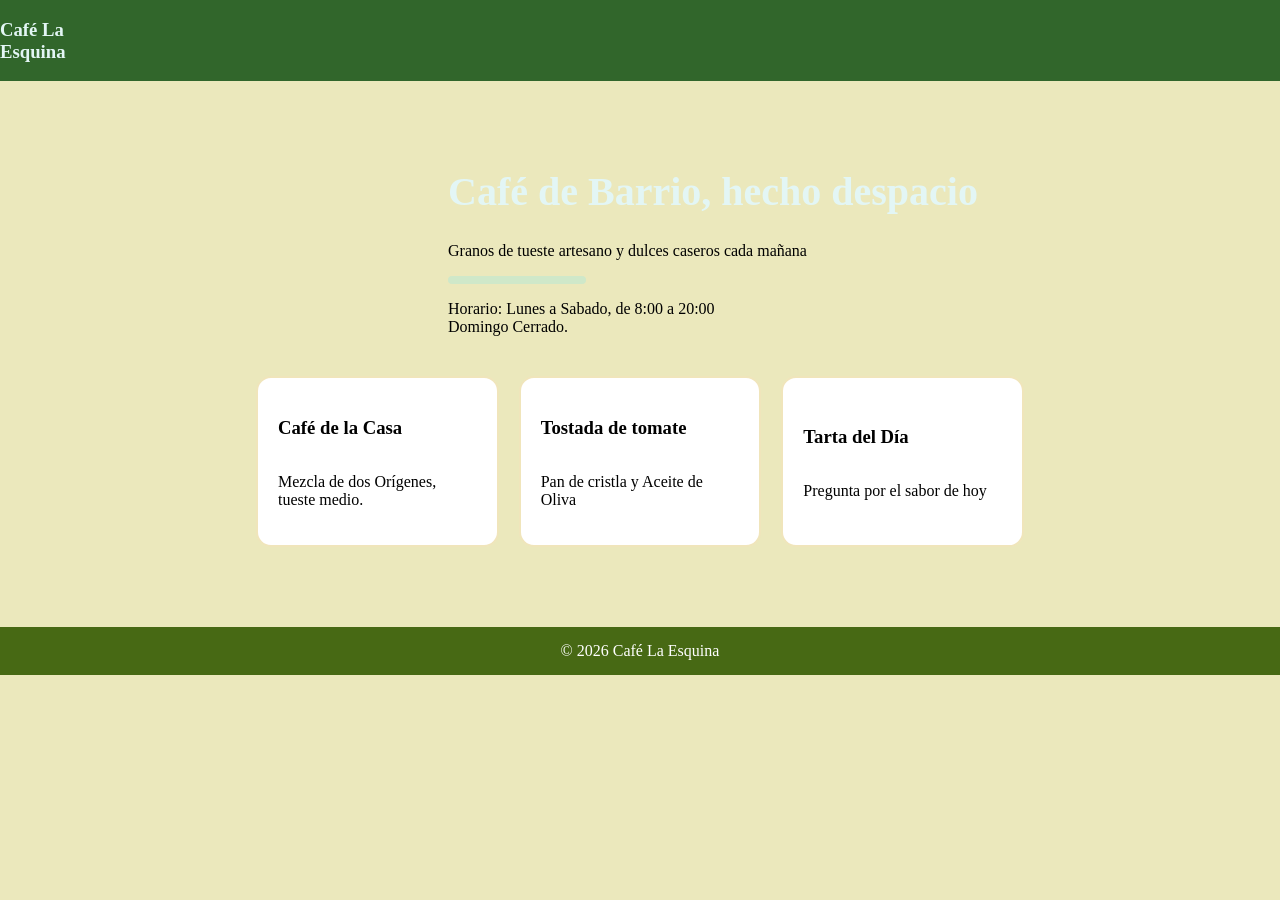
==== index.html @ c2f81238 "Merge remote-tracking branch 'origin/trabajo-kevin'" ====
<!DOCTYPE html>
<html lang="es">
<head>
  <meta charset="UTF-8">
  <meta name="viewport" content="width=device-width, initial-scale=1">
  <title>Café La Esquina</title>
  <link rel="stylesheet" href="css/index.css">
</head>
<body>
<div id="Cabecera" class="cabeza">
                    <h3>Café La Esquina</h3>
                    <nav class="navegacion">

                      <button id="btnModo" class="mi-boton">Modo Oscuro</button>
                    <a href="#" class="barrita-menu">Inicio</a>
                    <a href="./carta.html">Carta</a>
                    <a href="./contacto.html">Contacto</a>
                    <a href="./reservas.html">Reservas</a>

                    </nav>
</div>
  <!-- Aquí va la página -->
  <div class="espaciado-página">
    <h1>
      Café de Barrio, hecho despacio
    </h1>

    <p class="centro">
      Granos de tueste artesano y dulces caseros cada mañana
    </p>

    
    <!--Trabajo realizado por ELI-->
<!--Para el funcionamiento del Aviso Abierto Ahora/Cerrado Ahora -->
<div id="aviso-cafeteria" class="aviso"></div>
<!--Trabajo realizado por KEVIN-->
    <p>
      Horario: Lunes a Sabado, de 8:00 a 20:00 <br>
      Domingo Cerrado.
    </p>
  </div>

  <div class="tabla-tarjetas">

  <div class="tarjetas">
        <h3>
Café de la Casa
    </h3>

    <p>
  Mezcla de dos Orígenes, tueste medio.
    </p>
  </div>

    <div class="tarjetas">
    <h3>
      Tostada de tomate
    </h3>
    <p>
      Pan de cristla y Aceite de Oliva
    </p>
  </div>

    <div class="tarjetas">
    <h3>
      Tarta del Día
    </h3>
    <p>
      Pregunta por el sabor de hoy
    </p>
  </div>
  </div>
    </div> 
    
    
  <footer>
    © 2026 Café La Esquina
  </footer>
  <script src="js/index.js"></script>
</body>
</html>
---- css/index.css ----
/* Estilos de la web */
:root{
    --Amarillo-calido: #f0e5bb;
    --color-cabecera:#E3F6F5;
    --verde-bosque-dark: #145214dc;
    --verde-bosque: #5bd35f9f;
}

/* Aplicada una clase al input del formulario de contacto*/

.eli{
    width:20%;
    height:30px;
}

/* Aplicada una clase al boton enviar del formulario de contacto*/

.enviar{
    background-color: rgb(13, 68, 13);
    border:1px solid;
    border-radius:10px;
    padding:10px;
    color:white;
    font-family: Georgia, 'Times New Roman', Times, serif;
}

.aviso{
    background-color:#cfe8c9;
    width:130px;
    font-weight:bold;
    color:rgb(24, 92, 24);
    border-radius: 12px;
    padding:4px;
    display: flex;
    justify-content: center;
    font-size: 15px;
}
/* Estilos normales (modo claro) */
body {
    margin: 0%;
    background-color: #ebe8bc;
}

h1 {
    font-size: 2.5rem;
    color: var(--color-cabecera);
}

h2 {
    text-align: center;
    font-style: oblique;
}

/*TIUTLO DE LA PAGINA + EL MENU */
.cabeza {
        display: flex;
        align-items: center; /* Alinea verticalmente el logo y el título */
        text-decoration: none;
        gap: 500px;           /* Espacio entre el logo y el título */
        position: relative;  /* Necesario si prefieres posicionamiento absoluto */
        background-color: var(--verde-bosque-dark);
        color: var(--color-cabecera);
        }

.navegacion {
    margin-left: 800px;
    display: flex;
    gap: 30px;
    position: sticky;
    top: 0;
    z-index: 1000;
    /* ASEGÚRATE DE QUE NO TIENE ESTOS BORDES */
    border-bottom: none;
    box-shadow: none;
}

/* Y quita el subrayado a los enlaces por si acaso */
.navegacion a {
    text-decoration: none;
    color: white;
    justify-content: center;
}


input {
    font-size: 1.2rem;     /* Aumenta el tamaño del texto */
    padding: 10px 30px;  /* Aumenta el espacio interior (arriba/abajo y lados) */
    margin-left: 800px;
}

footer {
    display: flex;
    align-items: center;
    justify-content: center;
    margin-top: 80px;
    padding: 15px;
    background-color: rgba(57, 94, 6, 0.918);
    color: white;
}

.espaciado-página {
    align-items: center;
    justify-content: center;
    padding-top: 60px;
    padding-left: 35%;
}

/*ESTO ES DE ABIERTO AHORA EN LA PRIMERA PAGINA */

.verdecito {
    display: inline-block;
    width: fit-content;
    color: var(--verde-bosque-dark);
    font-weight: bold;
    background-color: var(--verde-bosque);
    border: 2px solid var(--verde-bosque);
    border-radius: 10px;
    padding: 5px 10px;
    margin-left: 105px;
    font-size: 18px;
}

/*TARJETAS DE LOS PRODUCTOS*/

.tarjetas {
    width: 100%;
    min-height: 100px;
    display: flex;
    flex-direction: column;
    justify-content: center;
    padding: 20px;
    background: white;
    border: 2px solid var(--Amarillo-calido);
    border-radius: 15px;
    color: black;
    box-sizing: border-box;
}

.tabla-tarjetas {
    width: 60%;
    margin: 40px auto;
    display: grid;
    grid-template-columns: repeat(auto-fit, minmax(220px, 1fr));
    gap: 20px;
}


/*BOTONES*/

.botones-centro {
    text-align: center;
    padding-top: 15px;
}

#btnTodo {
    padding: 10px 15px;
    font-size: 15px;
}

#btnCafe {
    border: 1px solid green;
    border-radius: 15px;
    padding: 10px 15px;
    font-size: 15px;
}


#btnDulce {
        border: 1px solid green;
    border-radius: 15px;
    padding: 10px 15px;
    font-size: 15px;
}


#btnSalado {
        border: 1px solid green;
    border-radius: 15px;
    padding: 10px 15px;
    font-size: 15px;
}

/*La categoria b-carta_superior se aplica a un article que abarca la parte superior de la página de la carta: el buscador, los botones de filtro y el aviso de la cantidad
de productos seleccionados*/

.b-Carta_superior {
    display: flex;
    flex-direction: column;
    margin-left: 20%;
    margin-right: 20%;
}

.b-Carta_superior h2 {
    font-size: 2.5rem;
}

.b-Carta_superior input {
    margin: 10px;
}

.b-Carta_superior>div {
    width: 70%;
    padding-left: 30%;
}


/*Trabaja el botón "todos". el botón de todos comienza ligeramente diferente al resto ya que indica que se han marcado
todos los productos*/
.b-Carta_superior div button:first-of-type {
  border: 2px solid green;
    background-color: #008000d7;
    color: white;
    border-radius: 15px;
    padding: 2%;
    font-family: Lato;
    font-size: 1.6rem;
    font-weight: 800;
    line-height: 2.4rem;
    letter-spacing: .03em;
    color: #fff;
}

/*Este estilo condiciona los botones*/
.b-Carta_superior div button:nth-child(n+2) {
    border: 1px solid green;
    border-radius: 15px;
    padding: 2%;
    font-family: Lato;
    font-size: 1.6rem;
    font-weight: 800;
    line-height: 2.4rem;
    letter-spacing: .03em;
}



/*BOTONES QUE ESTAN DENTRO DE LAS TERJETAS */

.botones-Añadir {
    background-color: white;
    border: 1px solid green;
    border-radius: 15px;
    padding: 10px 15px;
    font-size: 15px;
}

/*la clase b-carta_medio abarca los estilos que trabajan con las fichas de producto de la página de carta*/
.b-Carta_medio {
    display: flex;
    flex-wrap: wrap;
    justify-content: center;
    gap: 2%;
    background-color: rgba(12, 97, 12, 0.514);
    padding: 2%;
    margin-bottom: 0;
}

/*Este estilo, junto con el de tarjetas, definido más arriba condiciona las dimensiones de las fichas de producto*/
.b-Carta_medio div {
    padding: 0;
    flex-basis: 24%;
    margin-bottom: 2%;
    height: 80%;
    gap: 40%;
}

/*Cambiamos el estilo del título de las fichas de producto*/
.b-Carta_medio div h4:nth-child(n+0) {
    margin: 0;
    color: black;
    text-align: center;
    font-size: 1.7rem;
}

/*Cambiamos el estilo del precio dentro de las fichas de producto*/
.b-Carta_medio div p {
    color: #008000d7;
    font-weight: 800;
    margin: 0%;
    padding: 1%;
    text-align: center;
    font-size: 1.2rem;
    padding-left: 5%;
}

/*Cambiamos el estilo de los botones de las fichas de producto*/

.b-Carta_medio>div>button {
    margin: 0;
    width: 100%;
    color: black;
    background-color: rgba(240, 248, 255, 0.774);
}

.b-Carta_medio>div:hover {
    transform: scale(1.02);
    transition: 1s;
}

/* AVISO DEL PRODUCTO*/

#avisoProducto {
    text-align: center;
    font-size: 1.2rem;
}

/*PEDIDOS */
.pedidos {
    max-width: 350px;
    width: 100%;
    background-color: white;
    font-weight: bold;
    display: flex;
    flex-direction: column;
    align-items: stretch;
    justify-content: center;
    gap: 10px;
    padding: 20px;
    box-sizing: border-box;
    border: 1px solid wheat;
    border-radius: 6px;
    /*  AÑADE ESTO PARA CENTRARLA */
    margin: 50px auto; /* Centra horizontalmente y da un respiro arriba/abajo */
}

/* Ajustes para los textos y el botón */
.pedidos p {
    margin: 0;
    font-size: 14px;
}

.pedidos button {
    padding: 6px 10px;
    font-size: 13px;
    cursor: pointer;
    margin: 0 auto;
}
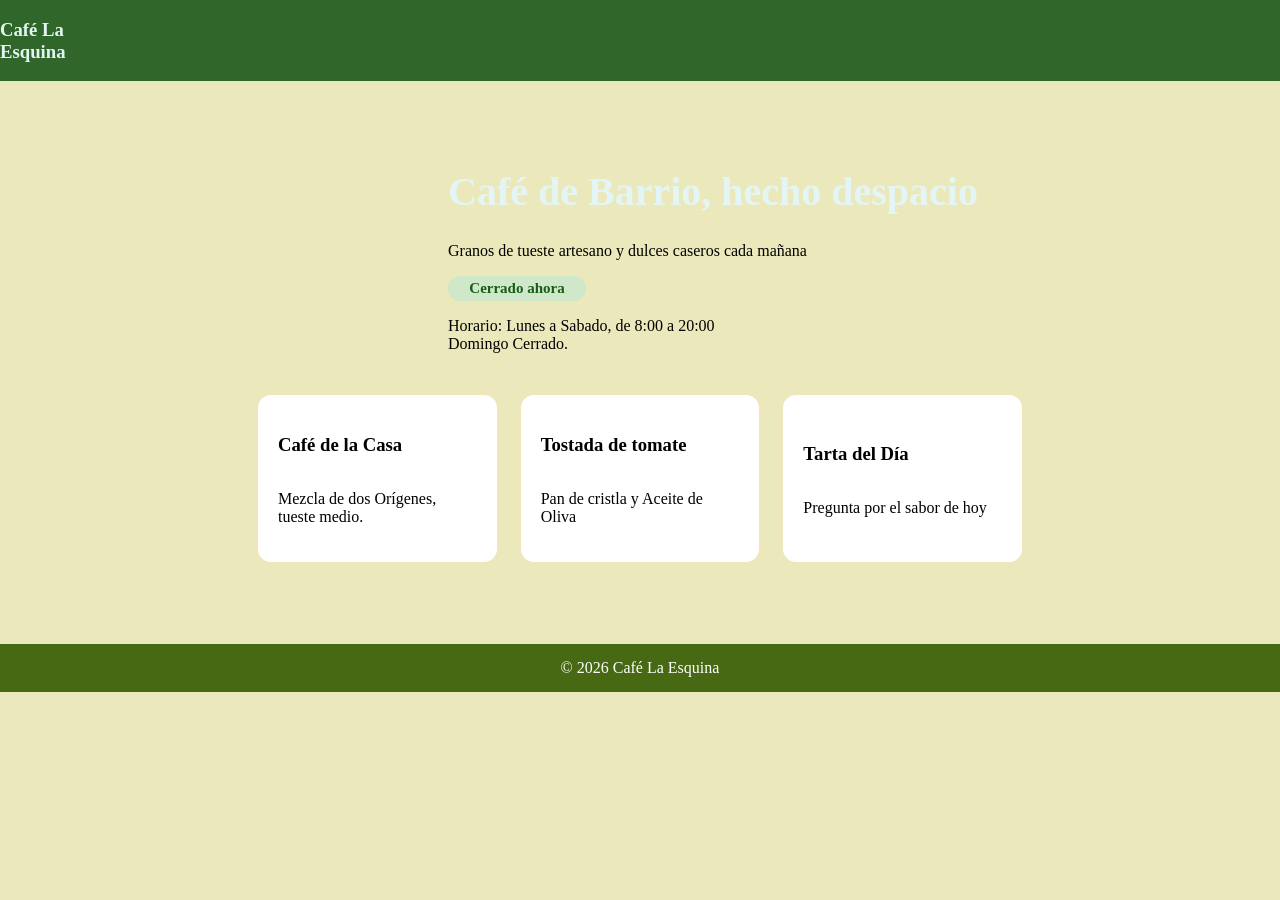
==== commit e2762ead: "Merge branch 'main' into trabajo-jesus" ====
--- a/index.html
+++ b/index.html
@@ -5,13 +5,15 @@
   <meta name="viewport" content="width=device-width, initial-scale=1">
   <title>Café La Esquina</title>
   <link rel="stylesheet" href="css/index.css">
+		<link rel="stylesheet" href="css/tema-oscuro.css">
 </head>
 <body>
 <div id="Cabecera" class="cabeza">
                     <h3>Café La Esquina</h3>
                     <nav class="navegacion">
 
-                      <button id="btnModo" class="mi-boton">Modo Oscuro</button>
+                    <button class="tema-oscuro">Tema Oscuro</button>
+                    <a href="#">Inicio</a>
                     <a href="#" class="barrita-menu">Inicio</a>
                     <a href="./carta.html">Carta</a>
                     <a href="./contacto.html">Contacto</a>
@@ -70,12 +72,13 @@
     </p>
   </div>
   </div>
-    </div> 
-    
-    
+    </div>
+
+
   <footer>
     © 2026 Café La Esquina
   </footer>
+		<script src="js/tema-oscuro.js"></script>
   <script src="js/index.js"></script>
 </body>
 </html>
--- a/css/index.css
+++ b/css/index.css
@@ -65,13 +65,13 @@
 .navegacion {
     margin-left: 800px;
     display: flex;
-    gap: 30px;
+    gap: 30px; 
     position: sticky;
     top: 0;
     z-index: 1000;
     /* ASEGÚRATE DE QUE NO TIENE ESTOS BORDES */
-    border-bottom: none;
-    box-shadow: none;
+    border-bottom: none; 
+    box-shadow: none;    
 }
 
 /* Y quita el subrayado a los enlaces por si acaso */
@@ -81,6 +81,11 @@
     justify-content: center;
 }
 
+    /*AQUI ES UNICAMENTE LA PUTA BARRITA INDICADORA COÑO*/
+a.barrita-menu {
+    border-bottom: 2px solid white;
+    padding-bottom: 2px;
+}
 
 input {
     font-size: 1.2rem;     /* Aumenta el tamaño del texto */
@@ -153,6 +158,10 @@
 }
 
 #btnTodo {
+    border: 2px solid green;
+    background-color: #008000d7;
+    color: white;
+    border-radius: 15px;
     padding: 10px 15px;
     font-size: 15px;
 }
--- a/css/tema-oscuro.css
+++ b/css/tema-oscuro.css
@@ -0,0 +1,62 @@
+:root {
+	--fondo-m-oscuro: #121212;
+	--texto-m-oscuro: #ffffff;
+}
+
+body.oscuro {
+	background-color: var(--fondo-m-oscuro);
+	color: var(--texto-m-oscuro);
+}
+
+body.oscuro h2,
+body.oscuro h4,
+body.oscuro .h1-jesus,
+body.oscuro .p-jesus {
+	color: var(--texto-m-oscuro);
+}
+
+body.oscuro .tarjetas {
+	background: var(--fondo-m-oscuro);
+	color:  var(--texto-m-oscuro);
+	border-color: #3a3a3a;
+}
+
+body.oscuro .tarjetas h4,
+body.oscuro .tarjetas h3 {
+	color: var(--texto-m-oscuro);
+}
+
+body.oscuro .pedidos {
+	background-color: var(--fondo-m-oscuro);
+	color: var(--texto-m-oscuro);
+	border-color: #3a3a3a;
+}
+
+body.oscuro input,
+body.oscuro select,
+body.oscuro textarea {
+	background-color: var(--fondo-m-oscuro);
+	color: var(--texto-m-oscuro);
+	border: 1px solid #555;
+}
+
+body.oscuro button {
+	background-color: var(--fondo-m-oscuro);
+	color: #f1f1f1;
+	border: 1px solid #5bd35f;
+}
+
+body.oscuro .enviar,
+body.oscuro .reservar-jesus {
+	background-color: #145214;
+	color: var(--texto-m-oscuro);
+}
+
+body.oscuro #info-reserva-jesus {
+	color: #7fe08a;
+}
+
+body.oscuro .aviso {
+	background-color: #1f3a1f;
+	color: #9be8a3;
+}
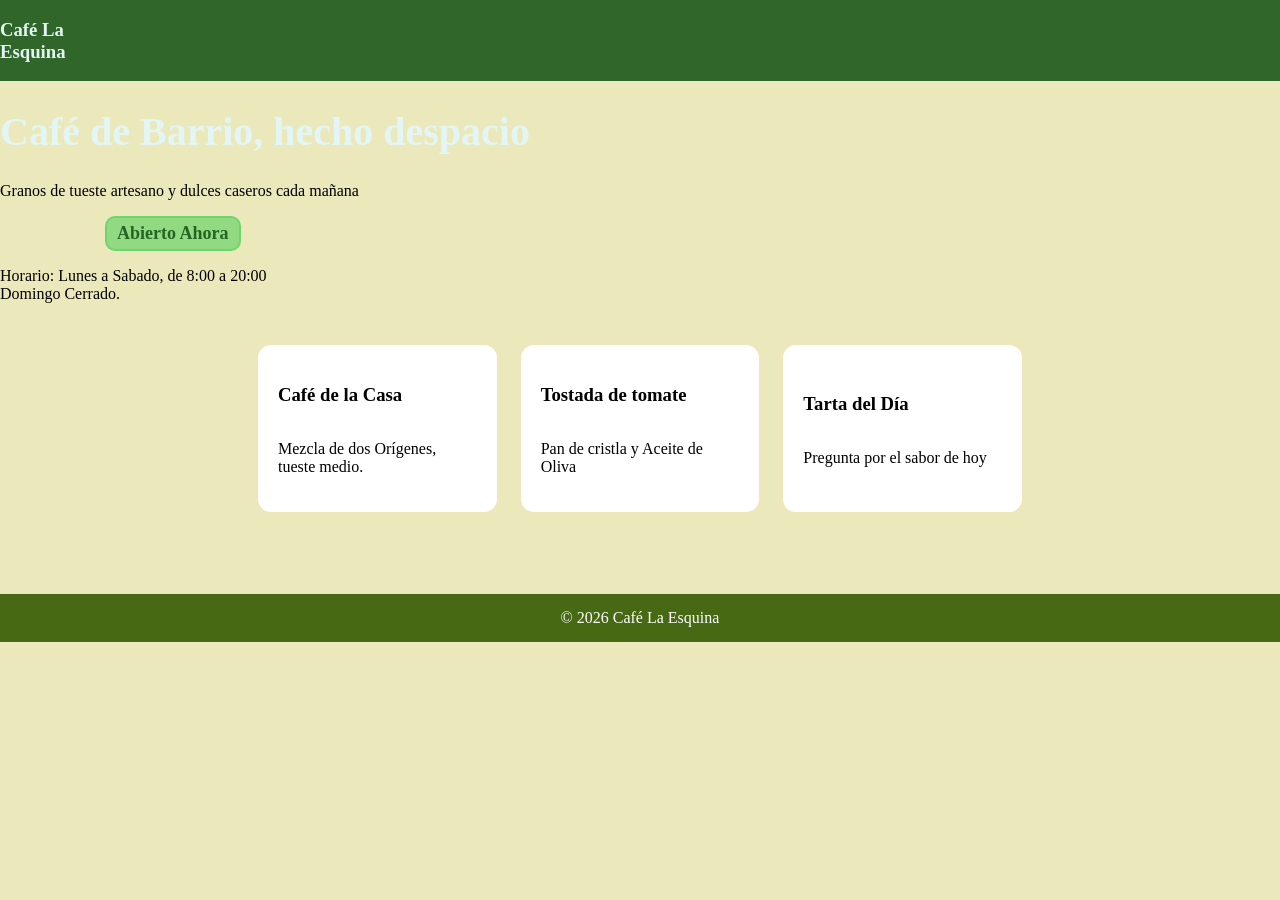
==== commit 5e22cc0f: "index.css ruta del css cambiado" ====
--- a/index.html
+++ b/index.html
@@ -5,24 +5,22 @@
   <meta name="viewport" content="width=device-width, initial-scale=1">
   <title>Café La Esquina</title>
   <link rel="stylesheet" href="css/index.css">
-		<link rel="stylesheet" href="css/tema-oscuro.css">
 </head>
 <body>
 <div id="Cabecera" class="cabeza">
                     <h3>Café La Esquina</h3>
                     <nav class="navegacion">
 
-                    <button class="tema-oscuro">Tema Oscuro</button>
-                    <a href="#">Inicio</a>
+                      <button id="btnModo" class="mi-boton">Modo Oscuro</button>
                     <a href="#" class="barrita-menu">Inicio</a>
                     <a href="./carta.html">Carta</a>
                     <a href="./contacto.html">Contacto</a>
-                    <a href="./reservas.html">Reservas</a>
+                    <a href="./Reservas.html">Reservas</a>
 
                     </nav>
 </div>
   <!-- Aquí va la página -->
-  <div class="espaciado-página">
+  <div class="espaciado-pagina">
     <h1>
       Café de Barrio, hecho despacio
     </h1>
@@ -32,10 +30,10 @@
     </p>
 
     
-    <!--Trabajo realizado por ELI-->
-<!--Para el funcionamiento del Aviso Abierto Ahora/Cerrado Ahora -->
-<div id="aviso-cafeteria" class="aviso"></div>
-<!--Trabajo realizado por KEVIN-->
+    <div class="verdecito">
+    Abierto Ahora
+    </div>
+
     <p>
       Horario: Lunes a Sabado, de 8:00 a 20:00 <br>
       Domingo Cerrado.
@@ -72,13 +70,12 @@
     </p>
   </div>
   </div>
-    </div>
-
-
+    </div> 
+    
+    
   <footer>
     © 2026 Café La Esquina
   </footer>
-		<script src="js/tema-oscuro.js"></script>
-  <script src="js/index.js"></script>
+  <script src="js/main.js"></script>
 </body>
 </html>
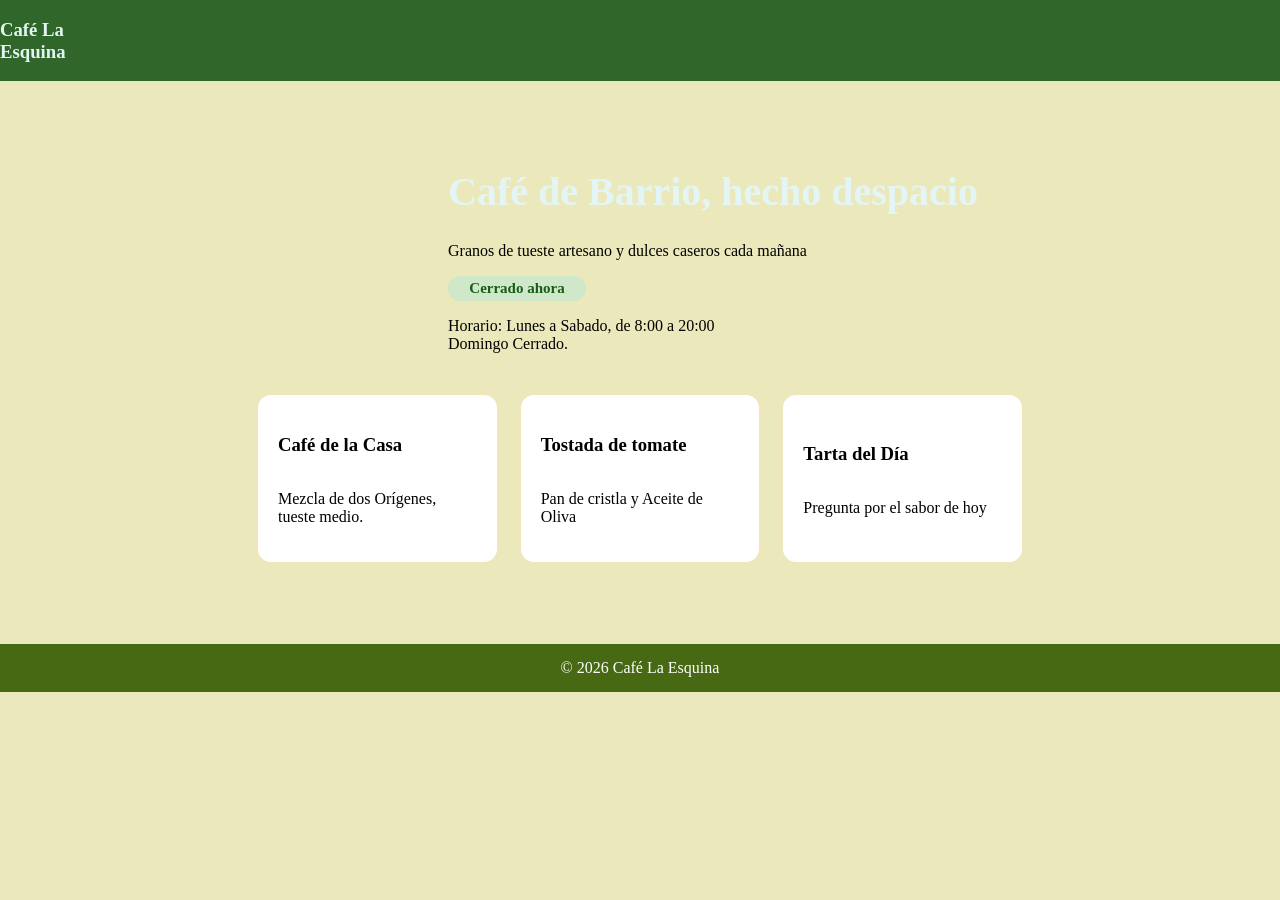
==== commit a06cec4d: "Merge branch 'main' into trabajo-kevin" ====
--- a/index.html
+++ b/index.html
@@ -5,22 +5,23 @@
   <meta name="viewport" content="width=device-width, initial-scale=1">
   <title>Café La Esquina</title>
   <link rel="stylesheet" href="css/index.css">
+		<link rel="stylesheet" href="css/tema-oscuro.css">
 </head>
 <body>
 <div id="Cabecera" class="cabeza">
                     <h3>Café La Esquina</h3>
                     <nav class="navegacion">
 
-                      <button id="btnModo" class="mi-boton">Modo Oscuro</button>
+                    <button class="tema-oscuro">Tema Oscuro</button>
                     <a href="#" class="barrita-menu">Inicio</a>
                     <a href="./carta.html">Carta</a>
                     <a href="./contacto.html">Contacto</a>
-                    <a href="./Reservas.html">Reservas</a>
+                    <a href="./reservas.html">Reservas</a>
 
                     </nav>
 </div>
   <!-- Aquí va la página -->
-  <div class="espaciado-pagina">
+  <div class="espaciado-página">
     <h1>
       Café de Barrio, hecho despacio
     </h1>
@@ -30,10 +31,10 @@
     </p>
 
     
-    <div class="verdecito">
-    Abierto Ahora
-    </div>
-
+    <!--Trabajo realizado por ELI-->
+<!--Para el funcionamiento del Aviso Abierto Ahora/Cerrado Ahora -->
+<div id="aviso-cafeteria" class="aviso"></div>
+<!--Trabajo realizado por KEVIN-->
     <p>
       Horario: Lunes a Sabado, de 8:00 a 20:00 <br>
       Domingo Cerrado.
@@ -70,12 +71,13 @@
     </p>
   </div>
   </div>
-    </div> 
-    
-    
+    </div>
+
+
   <footer>
     © 2026 Café La Esquina
   </footer>
-  <script src="js/main.js"></script>
+		<script src="js/tema-oscuro.js"></script>
+  <script src="js/index.js"></script>
 </body>
 </html>
--- a/css/tema-oscuro.css
+++ b/css/tema-oscuro.css
@@ -0,0 +1,62 @@
+:root {
+	--fondo-m-oscuro: #121212;
+	--texto-m-oscuro: #ffffff;
+}
+
+body.oscuro {
+	background-color: var(--fondo-m-oscuro);
+	color: var(--texto-m-oscuro);
+}
+
+body.oscuro h2,
+body.oscuro h4,
+body.oscuro .h1-jesus,
+body.oscuro .p-jesus {
+	color: var(--texto-m-oscuro);
+}
+
+body.oscuro .tarjetas {
+	background: var(--fondo-m-oscuro);
+	color:  var(--texto-m-oscuro);
+	border-color: #3a3a3a;
+}
+
+body.oscuro .tarjetas h4,
+body.oscuro .tarjetas h3 {
+	color: var(--texto-m-oscuro);
+}
+
+body.oscuro .pedidos {
+	background-color: var(--fondo-m-oscuro);
+	color: var(--texto-m-oscuro);
+	border-color: #3a3a3a;
+}
+
+body.oscuro input,
+body.oscuro select,
+body.oscuro textarea {
+	background-color: var(--fondo-m-oscuro);
+	color: var(--texto-m-oscuro);
+	border: 1px solid #555;
+}
+
+body.oscuro button {
+	background-color: var(--fondo-m-oscuro);
+	color: #f1f1f1;
+	border: 1px solid #5bd35f;
+}
+
+body.oscuro .enviar,
+body.oscuro .reservar-jesus {
+	background-color: #145214;
+	color: var(--texto-m-oscuro);
+}
+
+body.oscuro #info-reserva-jesus {
+	color: #7fe08a;
+}
+
+body.oscuro .aviso {
+	background-color: #1f3a1f;
+	color: #9be8a3;
+}
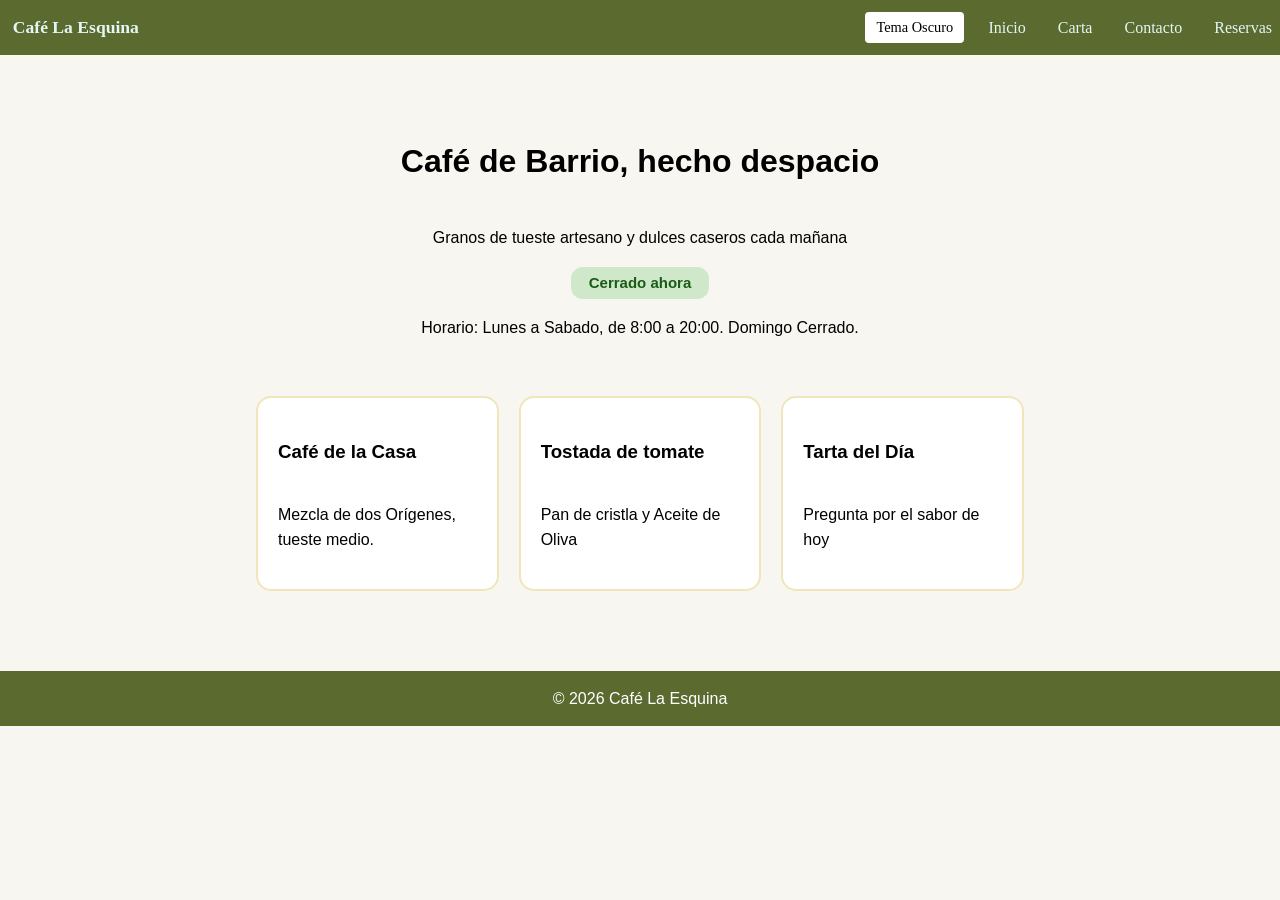
==== commit dea4ce8f: "Add files via upload" ====
--- a/index.html
+++ b/index.html
@@ -1,83 +1,64 @@
 <!DOCTYPE html>
 <html lang="es">
+
 <head>
   <meta charset="UTF-8">
   <meta name="viewport" content="width=device-width, initial-scale=1">
   <title>Café La Esquina</title>
   <link rel="stylesheet" href="css/index.css">
-		<link rel="stylesheet" href="css/tema-oscuro.css">
+  <link rel="stylesheet" href="css/tema-oscuro.css">
 </head>
+
 <body>
-<div id="Cabecera" class="cabeza">
-                    <h3>Café La Esquina</h3>
-                    <nav class="navegacion">
+		<div id="Cabecera" class="cabeza">
+			<h3>Café La Esquina</h3>
+			<nav class="navegacion">
+				<button class="tema-oscuro">Tema Oscuro</button>
+				<a href="index.html">Inicio</a>
+				<a href="carta.html">Carta</a>
+				<a href="contacto.html">Contacto</a>
+				<a href="reservas.html" class="barrita-menu">Reservas</a>
+			</nav>
+		</div>
 
-                    <button class="tema-oscuro">Tema Oscuro</button>
-                    <a href="#" class="barrita-menu">Inicio</a>
-                    <a href="./carta.html">Carta</a>
-                    <a href="./contacto.html">Contacto</a>
-                    <a href="./reservas.html">Reservas</a>
 
-                    </nav>
-</div>
+    
   <!-- Aquí va la página -->
   <div class="espaciado-página">
-    <h1>
-      Café de Barrio, hecho despacio
-    </h1>
+    <h1> Café de Barrio, hecho despacio</h1>
 
-    <p class="centro">
-      Granos de tueste artesano y dulces caseros cada mañana
-    </p>
+    <p class="centro">Granos de tueste artesano y dulces caseros cada mañana</p>
 
-    
     <!--Trabajo realizado por ELI-->
-<!--Para el funcionamiento del Aviso Abierto Ahora/Cerrado Ahora -->
-<div id="aviso-cafeteria" class="aviso"></div>
-<!--Trabajo realizado por KEVIN-->
-    <p>
-      Horario: Lunes a Sabado, de 8:00 a 20:00 <br>
-      Domingo Cerrado.
+    <!--Para el funcionamiento del Aviso Abierto Ahora/Cerrado Ahora -->
+    <div id="aviso-cafeteria" class="aviso"></div>
+    <!--Trabajo realizado por KEVIN-->
+    <p>Horario: Lunes a Sabado, de 8:00 a 20:00. Domingo Cerrado.
     </p>
   </div>
 
   <div class="tabla-tarjetas">
 
-  <div class="tarjetas">
-        <h3>
-Café de la Casa
-    </h3>
+    <div class="tarjetas">
+      <h3>Café de la Casa</h3>
+      <p>Mezcla de dos Orígenes, tueste medio.</p>
+    </div>
 
-    <p>
-  Mezcla de dos Orígenes, tueste medio.
-    </p>
+    <div class="tarjetas">
+      <h3>Tostada de tomate</h3>
+      <p>Pan de cristla y Aceite de Oliva</p>
+    </div>
+
+    <div class="tarjetas">
+      <h3>Tarta del Día</h3>
+      <p>Pregunta por el sabor de hoy</p>
+    </div>
   </div>
 
-    <div class="tarjetas">
-    <h3>
-      Tostada de tomate
-    </h3>
-    <p>
-      Pan de cristla y Aceite de Oliva
-    </p>
-  </div>
 
-    <div class="tarjetas">
-    <h3>
-      Tarta del Día
-    </h3>
-    <p>
-      Pregunta por el sabor de hoy
-    </p>
-  </div>
-  </div>
-    </div>
-
-
-  <footer>
-    © 2026 Café La Esquina
-  </footer>
-		<script src="js/tema-oscuro.js"></script>
+  <footer>© 2026 Café La Esquina</footer>
+  <script src="js/tema-oscuro.js"></script>
   <script src="js/index.js"></script>
 </body>
-</html>
+
+</html>
--- a/css/index.css
+++ b/css/index.css
@@ -1,129 +1,157 @@
+/* DISEÑO PARA TABLETS Y MÓVILES */
+
+@media (max-width: 768px) {
+    .cabeza {
+        flex-direction: column;
+        align-items: flex-start;
+        padding: 2%;
+    }
+    .cabeza h1 {
+        text-align: left;
+    }
+    .navegacion {
+        justify-content: flex-start;
+        width: 100%;
+        margin-left: 0;
+        gap: 0.5rem;
+    }
+    .espaciado-página {
+        padding: 3%;
+    }
+    .tarjetas,
+    .productos {
+        flex-direction: column;
+    }
+}
+
+/* MÓVILES PEQUEÑOS */
+
+@media (max-width: 480px) {
+    .cabeza {
+        padding: 3%;
+    }
+    .navegacion {
+        gap: 0.25rem;
+    }
+    .navegacion a {
+        padding: 0.4rem;
+    }
+    input,
+    select,
+    textarea,
+    button {
+        width: 100%;
+    }
+    input[type="checkbox"],
+    input[type="radio"] {
+        width: auto;
+    }
+}
+
+
 /* Estilos de la web */
-:root{
+:root {
     --Amarillo-calido: #f0e5bb;
-    --color-cabecera:#E3F6F5;
+    --color-cabecera: #E3F6F5;
     --verde-bosque-dark: #145214dc;
     --verde-bosque: #5bd35f9f;
+    --color-fondo: #f8f6f0;
 }
 
-/* Aplicada una clase al input del formulario de contacto*/
 
-.eli{
-    width:20%;
-    height:30px;
+/*Estilo de eli que afecta al cuerpo*/
+body {
+    margin: 0;
+    padding: 0;
+    background-color: var(--color-fondo);
+    color: var(--color-texto);
+    font-family: Arial, sans-serif;
+    line-height: 1.6;
 }
 
-/* Aplicada una clase al boton enviar del formulario de contacto*/
+/* CABECERA */
+.cabeza {
+    display: flex;
+    align-items: center;
+    justify-content: space-between;
+    flex-wrap: wrap;
+    width: 100%;
+    height: 55px;
+    margin: 0;
+    padding: 0;
+    background-color: #5B6B2F;
+    color: var(--color-cabecera);
+    gap: 1rem;
+}
 
-.enviar{
-    background-color: rgb(13, 68, 13);
-    border:1px solid;
-    border-radius:10px;
-    padding:10px;
-    color:white;
+.cabeza h3 {
+    margin: 0;
+    padding: 0;
+    margin-left: 1%;
+    font-family: Georgia, 'Times New Roman', Times, serif;
+    font-size: 110%;
+}
+
+/* BARRA DE NAVEGACIÓN */
+.navegacion {
+    display: flex;
+    align-items: center;
+    justify-content: flex-end;
+    flex-wrap: wrap;
+    gap: 1rem;
+    padding: 0;
+    Font-family: Georgia, 'Times New Roman', Times, serif;
+}
+
+button {
+    padding: 0.25rem 0.70rem;
+    border: none;
+    border-radius: 4px;
+    background-color: white;
+    color: black;
+    font: inherit;
+    cursor: pointer;
+    font-size: 90%;
     font-family: Georgia, 'Times New Roman', Times, serif;
 }
 
-.aviso{
-    background-color:#cfe8c9;
-    width:130px;
-    font-weight:bold;
-    color:rgb(24, 92, 24);
+
+.navegacion a {
+    display: inline-block;
+    padding: 0.5rem;
+    color: var(--color-cabecera);
+    text-decoration: none;
+}
+
+.navegacion a:hover {
+    text-decoration: underline;
+    text-underline-offset: 0.25rem;
+}
+
+/*PARTE SUPERIOR DEL CONTENIDO DE LA  PÁGINA*/
+
+/*Afecta al contenedor que abarca el: título, el aviso de abierto o cerrado y la información con los horarios*/
+.espaciado-página {
+    display: flex;
+    flex-direction: column;
+    justify-content: center;
+    align-items: center;
+    justify-content: center;
+    padding-top: 60px;
+}
+/*La clase aviso sirve para darle estilos a la notificación de abierto o cerrado*/
+.aviso {
+    background-color: #cfe8c9;
+    width: 130px;
+    font-weight: bold;
+    color: rgb(24, 92, 24);
     border-radius: 12px;
-    padding:4px;
+    padding: 4px;
     display: flex;
     justify-content: center;
     font-size: 15px;
 }
-/* Estilos normales (modo claro) */
-body {
-    margin: 0%;
-    background-color: #ebe8bc;
-}
 
-h1 {
-    font-size: 2.5rem;
-    color: var(--color-cabecera);
-}
-
-h2 {
-    text-align: center;
-    font-style: oblique;
-}
-
-/*TIUTLO DE LA PAGINA + EL MENU */
-.cabeza {
-        display: flex;
-        align-items: center; /* Alinea verticalmente el logo y el título */
-        text-decoration: none;
-        gap: 500px;           /* Espacio entre el logo y el título */
-        position: relative;  /* Necesario si prefieres posicionamiento absoluto */
-        background-color: var(--verde-bosque-dark);
-        color: var(--color-cabecera);
-        }
-
-.navegacion {
-    margin-left: 800px;
-    display: flex;
-    gap: 30px; 
-    position: sticky;
-    top: 0;
-    z-index: 1000;
-    /* ASEGÚRATE DE QUE NO TIENE ESTOS BORDES */
-    border-bottom: none; 
-    box-shadow: none;    
-}
-
-/* Y quita el subrayado a los enlaces por si acaso */
-.navegacion a {
-    text-decoration: none;
-    color: white;
-    justify-content: center;
-}
-
-    /*AQUI ES UNICAMENTE LA PUTA BARRITA INDICADORA COÑO*/
-a.barrita-menu {
-    border-bottom: 2px solid white;
-    padding-bottom: 2px;
-}
-
-input {
-    font-size: 1.2rem;     /* Aumenta el tamaño del texto */
-    padding: 10px 30px;  /* Aumenta el espacio interior (arriba/abajo y lados) */
-    margin-left: 800px;
-}
-
-footer {
-    display: flex;
-    align-items: center;
-    justify-content: center;
-    margin-top: 80px;
-    padding: 15px;
-    background-color: rgba(57, 94, 6, 0.918);
-    color: white;
-}
-
-.espaciado-página {
-    align-items: center;
-    justify-content: center;
-    padding-top: 60px;
-    padding-left: 35%;
-}
-
-/*ESTO ES DE ABIERTO AHORA EN LA PRIMERA PAGINA */
-
-.verdecito {
-    display: inline-block;
-    width: fit-content;
-    color: var(--verde-bosque-dark);
-    font-weight: bold;
-    background-color: var(--verde-bosque);
-    border: 2px solid var(--verde-bosque);
-    border-radius: 10px;
-    padding: 5px 10px;
-    margin-left: 105px;
-    font-size: 18px;
-}
 
 /*TARJETAS DE LOS PRODUCTOS*/
 
@@ -149,198 +177,13 @@
     gap: 20px;
 }
 
-
-/*BOTONES*/
-
-.botones-centro {
-    text-align: center;
-    padding-top: 15px;
-}
-
-#btnTodo {
-    border: 2px solid green;
-    background-color: #008000d7;
+/*EL PIE DE PÁGINA*/
+footer {
+    display: flex;
+    align-items: center;
+    justify-content: center;
+    margin-top: 80px;
+    padding: 15px;
+    background-color: #5B6B2F;
     color: white;
-    border-radius: 15px;
-    padding: 10px 15px;
-    font-size: 15px;
-}
-
-#btnCafe {
-    border: 1px solid green;
-    border-radius: 15px;
-    padding: 10px 15px;
-    font-size: 15px;
-}
-
-
-#btnDulce {
-        border: 1px solid green;
-    border-radius: 15px;
-    padding: 10px 15px;
-    font-size: 15px;
-}
-
-
-#btnSalado {
-        border: 1px solid green;
-    border-radius: 15px;
-    padding: 10px 15px;
-    font-size: 15px;
-}
-
-/*La categoria b-carta_superior se aplica a un article que abarca la parte superior de la página de la carta: el buscador, los botones de filtro y el aviso de la cantidad
-de productos seleccionados*/
-
-.b-Carta_superior {
-    display: flex;
-    flex-direction: column;
-    margin-left: 20%;
-    margin-right: 20%;
-}
-
-.b-Carta_superior h2 {
-    font-size: 2.5rem;
-}
-
-.b-Carta_superior input {
-    margin: 10px;
-}
-
-.b-Carta_superior>div {
-    width: 70%;
-    padding-left: 30%;
-}
-
-
-/*Trabaja el botón "todos". el botón de todos comienza ligeramente diferente al resto ya que indica que se han marcado
-todos los productos*/
-.b-Carta_superior div button:first-of-type {
-  border: 2px solid green;
-    background-color: #008000d7;
-    color: white;
-    border-radius: 15px;
-    padding: 2%;
-    font-family: Lato;
-    font-size: 1.6rem;
-    font-weight: 800;
-    line-height: 2.4rem;
-    letter-spacing: .03em;
-    color: #fff;
-}
-
-/*Este estilo condiciona los botones*/
-.b-Carta_superior div button:nth-child(n+2) {
-    border: 1px solid green;
-    border-radius: 15px;
-    padding: 2%;
-    font-family: Lato;
-    font-size: 1.6rem;
-    font-weight: 800;
-    line-height: 2.4rem;
-    letter-spacing: .03em;
-}
-
-
-
-/*BOTONES QUE ESTAN DENTRO DE LAS TERJETAS */
-
-.botones-Añadir {
-    background-color: white;
-    border: 1px solid green;
-    border-radius: 15px;
-    padding: 10px 15px;
-    font-size: 15px;
-}
-
-/*la clase b-carta_medio abarca los estilos que trabajan con las fichas de producto de la página de carta*/
-.b-Carta_medio {
-    display: flex;
-    flex-wrap: wrap;
-    justify-content: center;
-    gap: 2%;
-    background-color: rgba(12, 97, 12, 0.514);
-    padding: 2%;
-    margin-bottom: 0;
-}
-
-/*Este estilo, junto con el de tarjetas, definido más arriba condiciona las dimensiones de las fichas de producto*/
-.b-Carta_medio div {
-    padding: 0;
-    flex-basis: 24%;
-    margin-bottom: 2%;
-    height: 80%;
-    gap: 40%;
-}
-
-/*Cambiamos el estilo del título de las fichas de producto*/
-.b-Carta_medio div h4:nth-child(n+0) {
-    margin: 0;
-    color: black;
-    text-align: center;
-    font-size: 1.7rem;
-}
-
-/*Cambiamos el estilo del precio dentro de las fichas de producto*/
-.b-Carta_medio div p {
-    color: #008000d7;
-    font-weight: 800;
-    margin: 0%;
-    padding: 1%;
-    text-align: center;
-    font-size: 1.2rem;
-    padding-left: 5%;
-}
-
-/*Cambiamos el estilo de los botones de las fichas de producto*/
-
-.b-Carta_medio>div>button {
-    margin: 0;
-    width: 100%;
-    color: black;
-    background-color: rgba(240, 248, 255, 0.774);
-}
-
-.b-Carta_medio>div:hover {
-    transform: scale(1.02);
-    transition: 1s;
-}
-
-/* AVISO DEL PRODUCTO*/
-
-#avisoProducto {
-    text-align: center;
-    font-size: 1.2rem;
-}
-
-/*PEDIDOS */
-.pedidos {
-    max-width: 350px;
-    width: 100%;
-    background-color: white;
-    font-weight: bold;
-    display: flex;
-    flex-direction: column;
-    align-items: stretch;
-    justify-content: center;
-    gap: 10px;
-    padding: 20px;
-    box-sizing: border-box;
-    border: 1px solid wheat;
-    border-radius: 6px;
-    /*  AÑADE ESTO PARA CENTRARLA */
-    margin: 50px auto; /* Centra horizontalmente y da un respiro arriba/abajo */
-}
-
-/* Ajustes para los textos y el botón */
-.pedidos p {
-    margin: 0;
-    font-size: 14px;
-}
-
-.pedidos button {
-    padding: 6px 10px;
-    font-size: 13px;
-    cursor: pointer;
-    margin: 0 auto;
-}
+}
